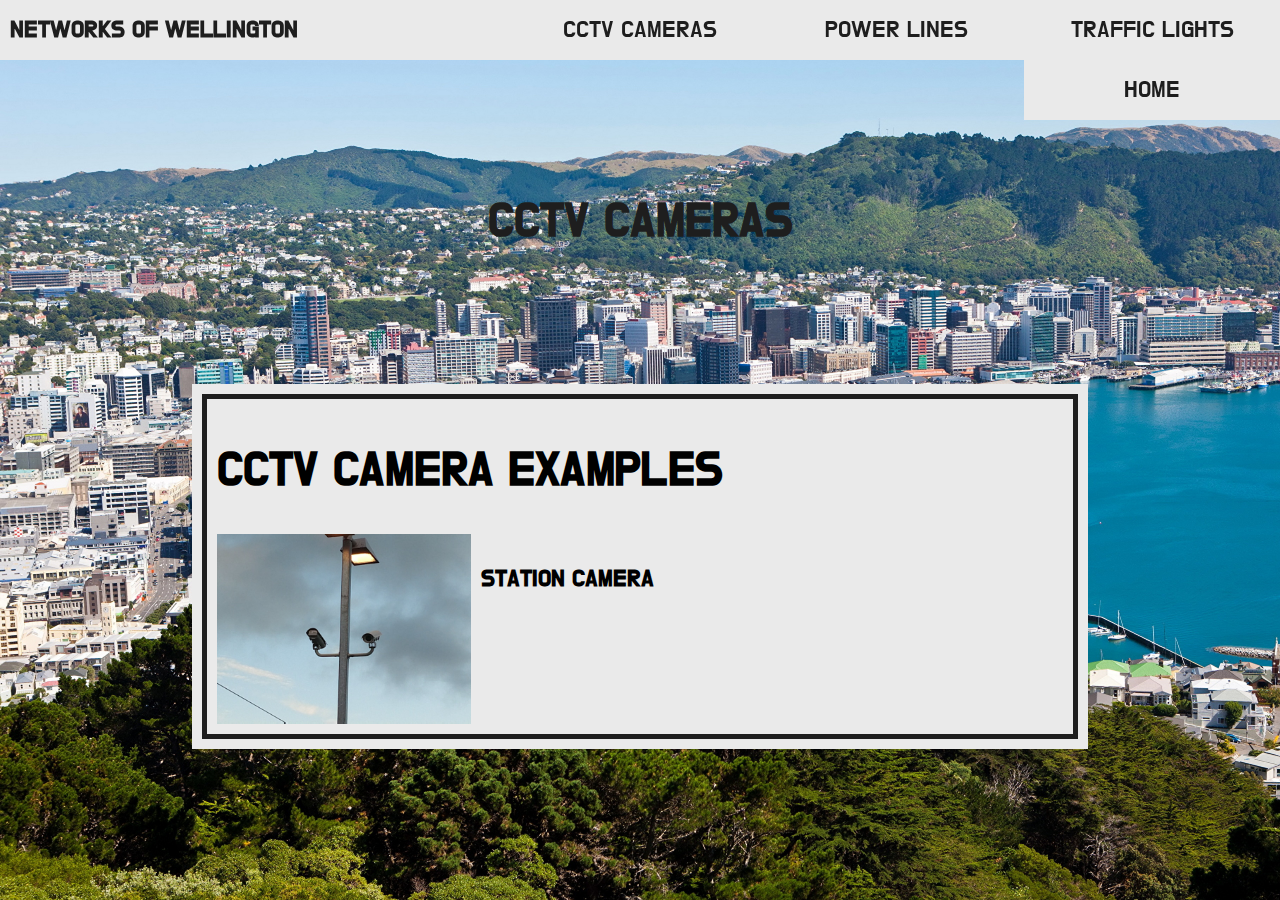
==== cctvcameras.html @ 7ab0795e "I pressed git add ." ====
<!DOCTYPE HTML>

<html>

<head>
	<meta http-equiv="Content-Type" content="text/html; charset=UTF-8" />
	<title>Wellington Networks</title>
	<link rel="stylesheet" type="text/css" href="css/style.css">
	<link href='https://fonts.googleapis.com/css?family=Do Hyeon' rel="stylesheet">
</head>

<body>
	<header>
		<nav>
			<h2>NETWORKS OF WELLINGTON</h2>
			<a href="trafficlights.html">TRAFFIC LIGHTS</a>
			<a href="powerlines.html">POWER LINES</a>
			<a href="cctvcameras.html">CCTV CAMERAS</a>
			<a href="index.html">HOME</a>
		</nav>
	</header>

	<br>
	<br>


	<div class="IntroCCTV">
		<h1>CCTV CAMERAS</h1>
	</div>
				<div class="containercctv">
					<div class="article">
						<h1>CCTV CAMERA EXAMPLES</h1>
						<div class="g-row">
							<div class="g-30">
							<!-- image taken at 23rd July, 7:57am 2019 -->
								<img src='img/Camera1.jpg' height=100%> 
							</div>
							<div class="g-70 padded">
									<h2>STATION CAMERA</h2>
									<p></p>
							</div>
						</div>
					</div>
				</div>


 </body>

</html>
---- css/style.css ----
*{
	box-sizing: border-box;
	/* This makes the widths of elements more consistent
		Full details here https://css-tricks.com/box-sizing/ */
}

body{
	margin: 0px; /* Often browsers have a 5px margin by deafult*/
	font-family: Do Hyeon;
	background-image: url('../img/Wellington.jpg');
	background-repeat: no-repeat;
	background-attachment: fixed;
	background-size: cover;
}

.bodyCCTV{
	font-family: Do Hyeon;
	background-image: url('../img/CCTVCameraBackground.jpg');
	background-repeat: no-repeat;
	background-attachment: fixed;
	background-size: cover;
}

article{
	margin-top: 100px;
}

.Intro{
	text-align: center;
	padding: 100px 0px;
	color: #eaeaea;
}

.IntroCCTV{
	text-align: center;
	padding: 100px 0px;
	color: #1e1e1e;
}

.section{
	width: 100%;
	overflow: hidden;
	background-image: url('../img/CCTVBackground.jpg');
	background-repeat: no-repeat;
	background-attachment: fixed;
	background-size: cover;
	height: 500px;
}
.section2{
	width: 100%;
	overflow: hidden;
	background-image: url('../img/PowerLines.jpg');
	background-repeat: no-repeat;
	background-attachment: fixed;
	height: 500px;
}

.section3{
	width: 100%;
	overflow: hidden;
	background-image: url('../img/trafficlight.jpg');
	background-repeat: no-repeat;
	background-attachment: fixed;
	height: 500px;
}

.container{
	float: right;
	background-color: #eaeaea;
	width: 50%;
	color: #1e1e1e;
	padding: 10px;
	height: 100%;
}

.container2{
	float: left;
	background-color: #eaeaea;
	width: 50%;
	color: #1e1e1e;
	padding: 10px;
	height: 100%;
}
.containercctv{
	display: center;
	background-color: #eaeaea;
	width: 70%;
	margin: auto;
	padding: 10px;
}

header{
	background-color: #1e1e1e;
	color: #eaeaea;
	padding-top: 10px;
	padding-bottom: 10px;
	text-align: center
}

nav{
	width: 100%;
	height: 60px;
	padding: 0px;
	top: 0px;
	background-color: #eaeaea;
	color: #1e1e1e;
	position: fixed;
}
h1{
	font-size: 300%;
}
nav h2{
	float: left;
	text-align: center;
	margin: 0px;
	line-height: 60px;
	text-decoration: none;
	padding-left: 10px;
	padding-right:10px;
}

nav a{
	float: right;
	display: inline-block;
	background-color: #eaeaea;
	color: #1e1e1e;
	text-align: center;
	line-height: 60px;
	width: 20%;
	height: 100%;
	font-size: 150%;
	text-decoration: none;
	padding: 0px;
}
nav a:hover{
	background-color: #1e1e1e;
	color: #eaeaea;
}

p{
	font-size: 125%;
}

/* Simple grid */
.g-row{
	width: 100%;
	overflow: hidden;
}


.g-row img{
	width: 100%; /*This makes all images in grids to be the size of their cell */
}

.g-50{
	width: 50%;
	float: left;
}

.g-30{
	width: 30%;
	float: left;
}

.g-70{
	width: 70%;
	float: left;
}

.show{
	border: 1px solid blue;
	padding: 2px;
}

.padded{
	padding: 10px 10px;
}

.article{
	display: block;
	border-style: solid;
	border-width: 5px;
	border-color: #1e1e1e;
	padding: 10px;
	height: 100%;
}

.article img{
	display: inline-block;
	float: right;
}


.article2{
	display: block;
	border-style: solid;
	border-width: 5px;
	border-color: #1e1e1e;
	padding: 10px;
	height: 100%;
}

@media(max-width: 768px){
	header #logo
	nav
	nav a
	nav h2
	#container .container,
	p{
		float:none;
		text-align: center;
		width: 100%;
		font-size: 75%;

	}

}
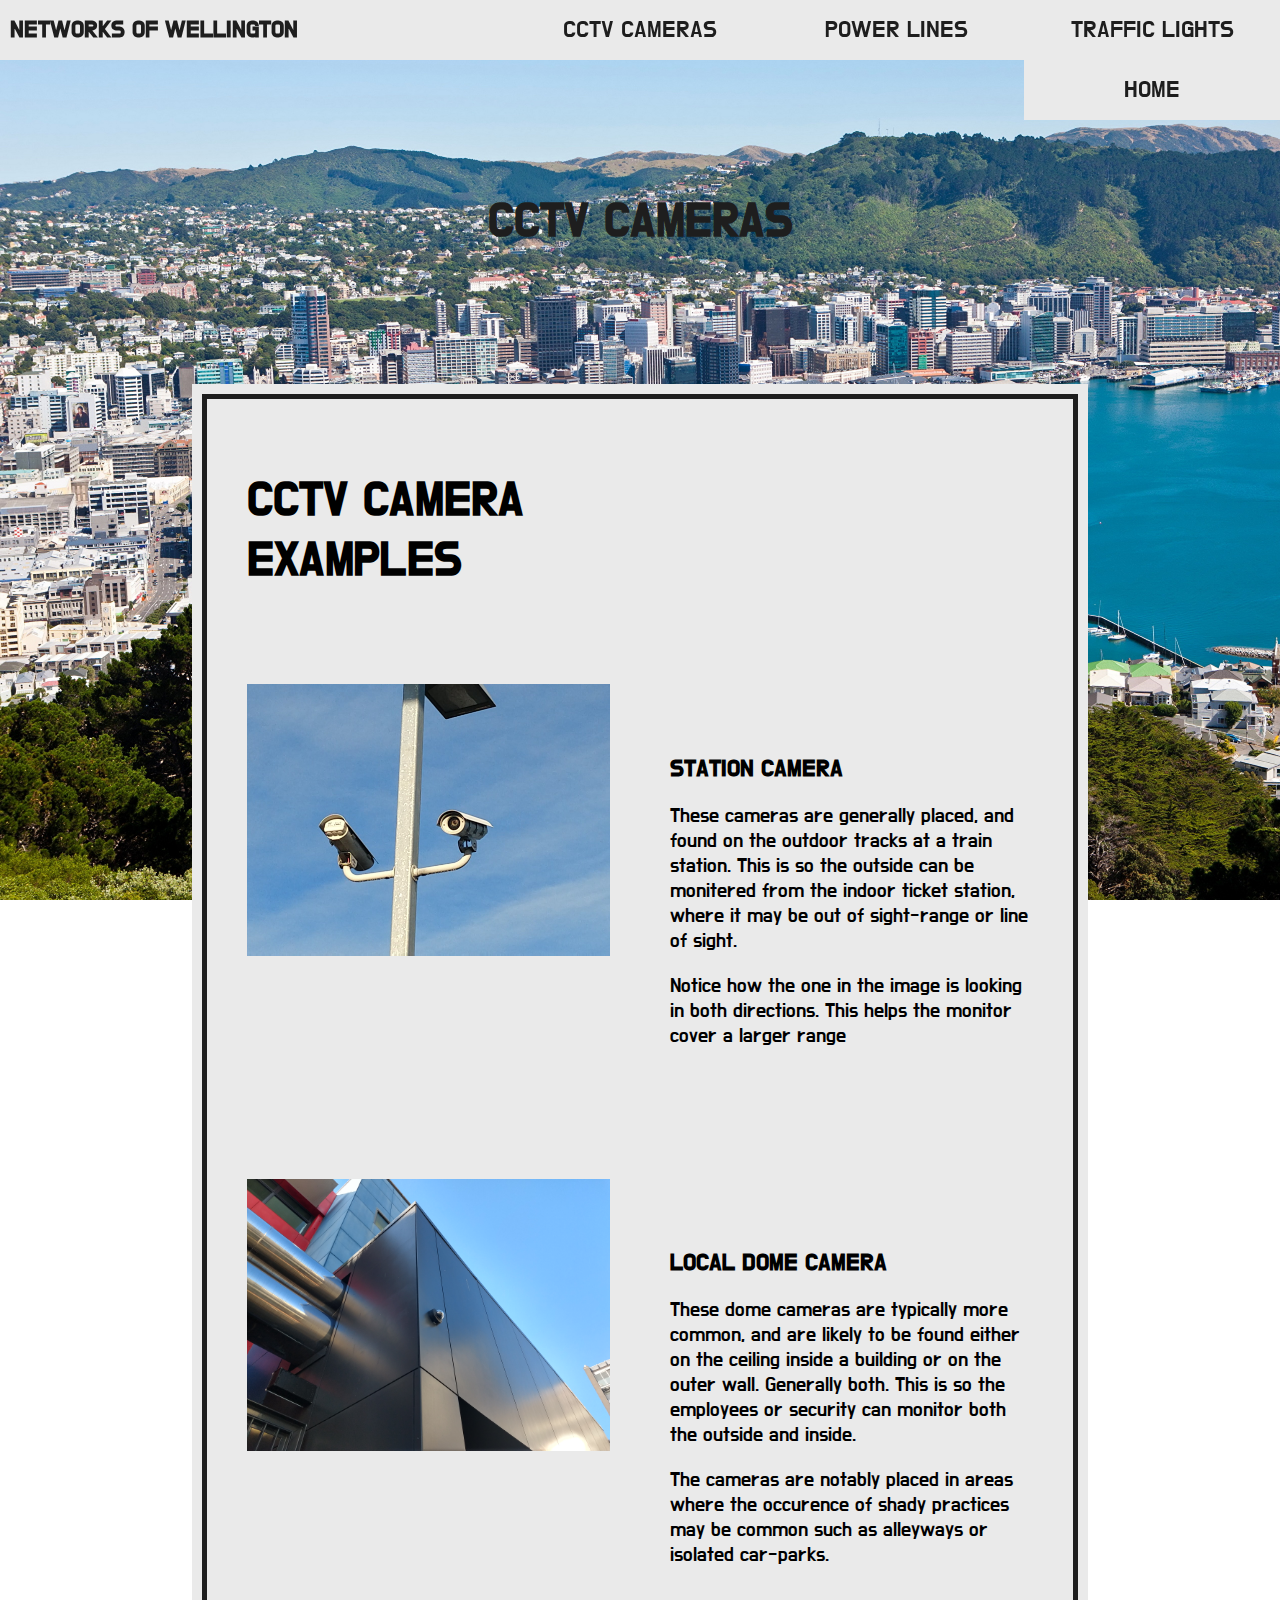
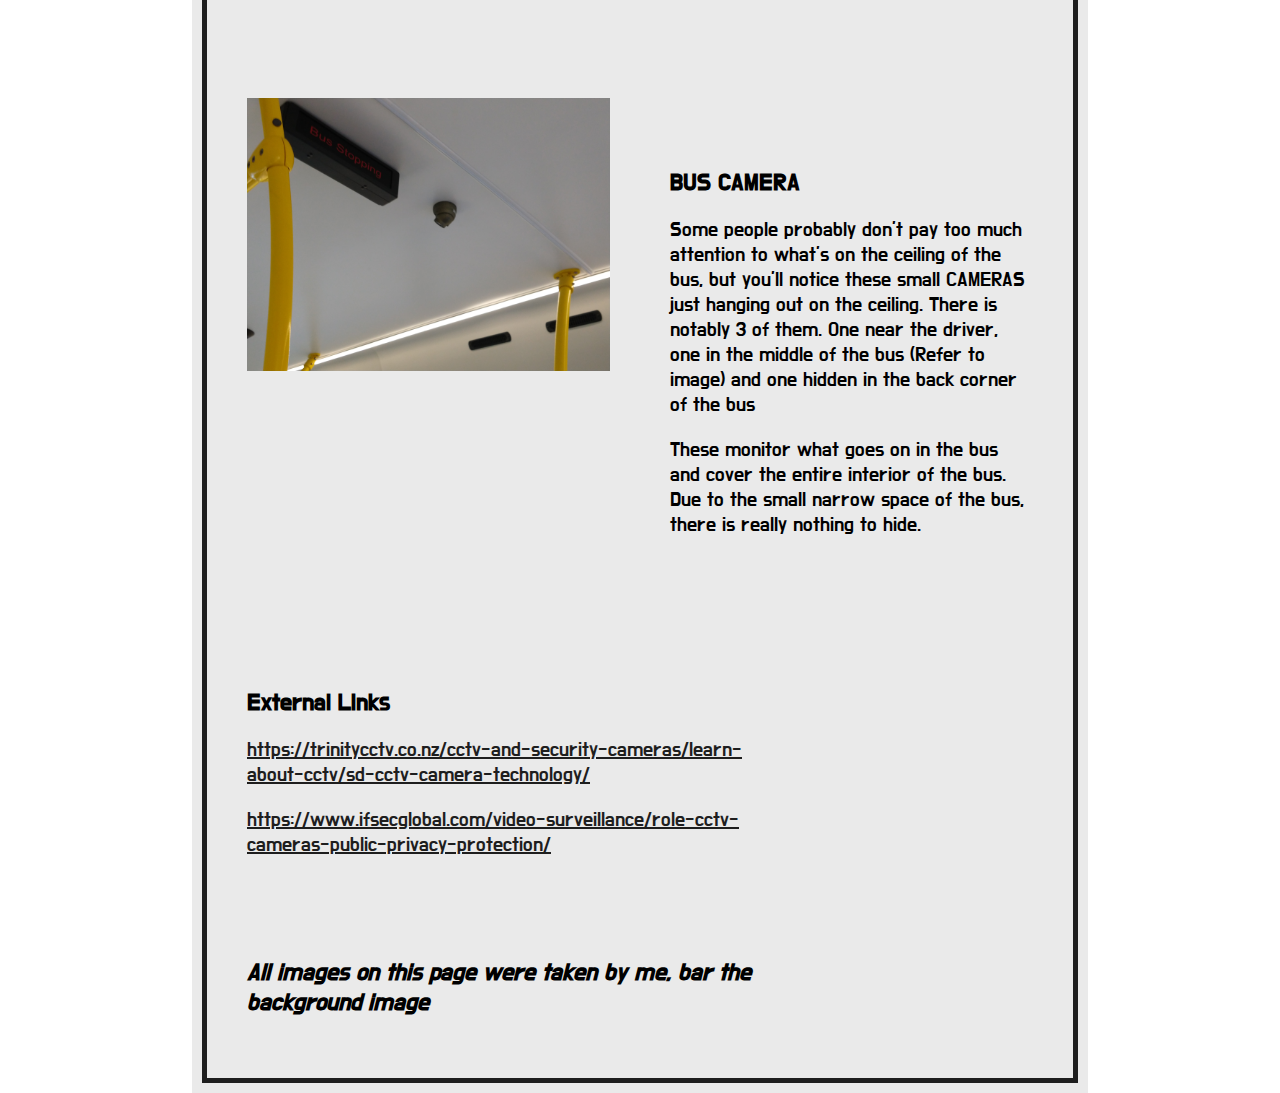
==== commit 62fce86b: "New things were made, final adjustments" ====
--- a/cctvcameras.html
+++ b/cctvcameras.html
@@ -29,19 +29,59 @@
 	</div>
 				<div class="containercctv">
 					<div class="article">
+						<div class="g-50 padded">
 						<h1>CCTV CAMERA EXAMPLES</h1>
+						</div>
 						<div class="g-row">
-							<div class="g-30">
-							<!-- image taken at 23rd July, 7:57am 2019 -->
-								<img src='img/Camera1.jpg' height=100%> 
+							<div class="g-50 padded">
+								<img src='img/Camera1.jpg' height=100%>
 							</div>
-							<div class="g-70 padded">
+							<div class="g-50 padding">
 									<h2>STATION CAMERA</h2>
-									<p></p>
+									<p>These cameras are generally placed, and found on the outdoor tracks at a train station. This is
+									so the outside can be monitered from the indoor ticket station, where it may be out of sight-range or line
+								 of sight.</p>
+								 	<p>Notice how the one in the image is looking in both directions. This helps the monitor cover a larger range</p>
 							</div>
 						</div>
+						<div class="g-row">
+							<div class="g-50 padded">
+								<img src='img/Camera2.jpg' height=100%>
+							</div>
+							<div class="g-50 padding">
+									<h2>LOCAL DOME CAMERA</h2>
+									<p>These dome cameras are typically more common, and are likely to be found either on the ceiling inside a building
+									or on the outer wall. Generally both. This is so the employees or security can monitor both the outside and inside.</p>
+									<p>The cameras are notably placed in areas where the occurence of shady practices may be common such as alleyways or
+										isolated car-parks.</p>
+							</div>
+						</div>
+						<div class="g-row">
+							<div class="g-50 padded">
+								<img src='img/Camera3.jpg' height=100%>
+							</div>
+							<div class="g-50 padding">
+									<h2>BUS CAMERA</h2>
+									<p>Some people probably don't pay too much attention to what's on the ceiling of the bus, but you'll notice these small CAMERAS
+									just hanging out on the ceiling. There is notably 3 of them. One near the driver, one in the middle of the bus (Refer to image) and
+									one hidden in the back corner of the bus</p>
+									<p>These monitor what goes on in the bus and cover the entire interior of the bus. Due to the small narrow space of the bus, there is really
+										nothing to hide.</p>
+							</div>
+						</div>
+						<div class="g-row">
+							<div class="g-70 padded">
+								<h2> External Links </h2>
+								<p><a href="https://trinitycctv.co.nz/cctv-and-security-cameras/learn-about-cctv/sd-cctv-camera-technology/" target="_blank">
+								https://trinitycctv.co.nz/cctv-and-security-cameras/learn-about-cctv/sd-cctv-camera-technology/</a><p>
+								<p><a href="https://www.ifsecglobal.com/video-surveillance/role-cctv-cameras-public-privacy-protection/" target="_blank">
+									https://www.ifsecglobal.com/video-surveillance/role-cctv-cameras-public-privacy-protection/</a><p>
+					</div>
+						<div class="g-70 padded">
+							<h2><i>All images on this page were taken by me, bar the background image</i></h2>
 					</div>
 				</div>
+			</div>
 
 
  </body>
--- a/css/style.css
+++ b/css/style.css
@@ -140,7 +140,9 @@
 p{
 	font-size: 125%;
 }
-
+p a{
+	color: #1e1e1e;
+ }
 /* Simple grid */
 .g-row{
 	width: 100%;
@@ -173,7 +175,11 @@
 }
 
 .padded{
-	padding: 10px 10px;
+	padding: 30px 30px;
+}
+
+.padding{
+	padding: 80px 30px;
 }
 
 .article{
@@ -214,4 +220,4 @@
 
 	}
 
-}+}
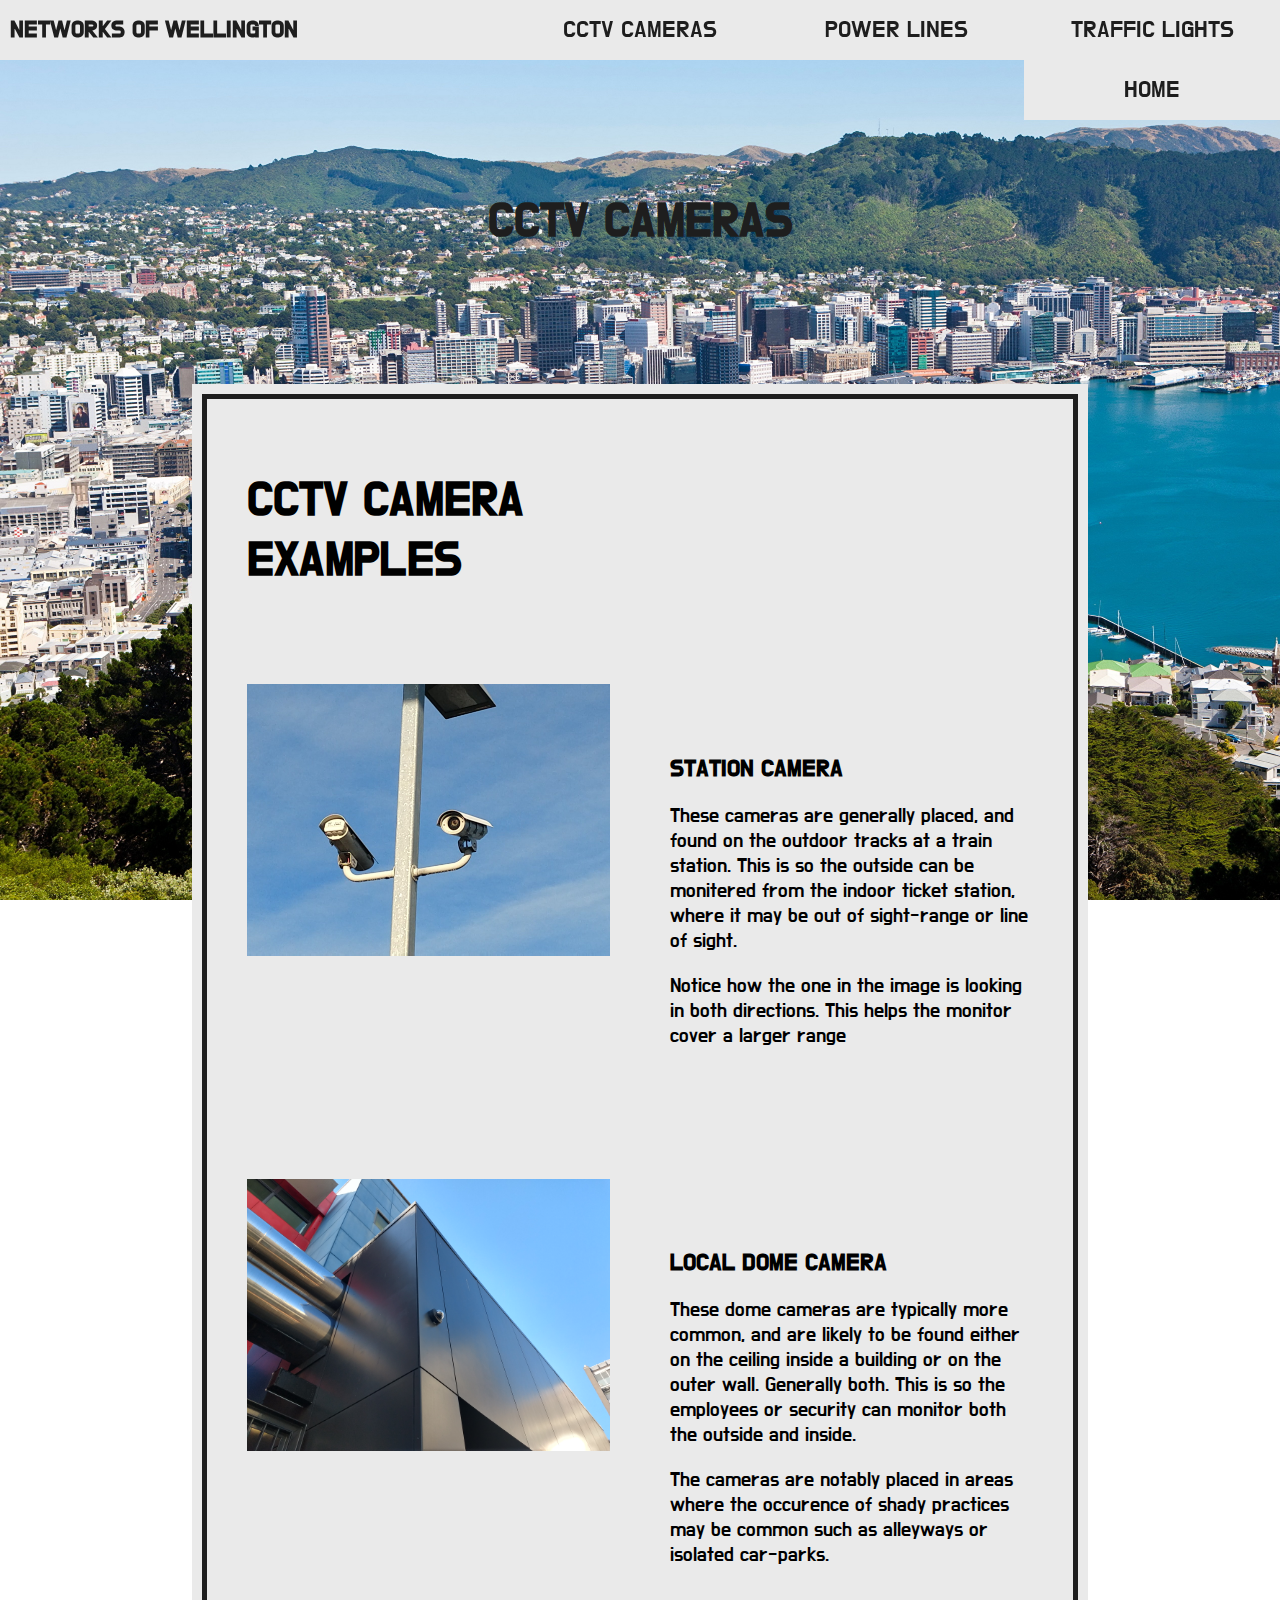
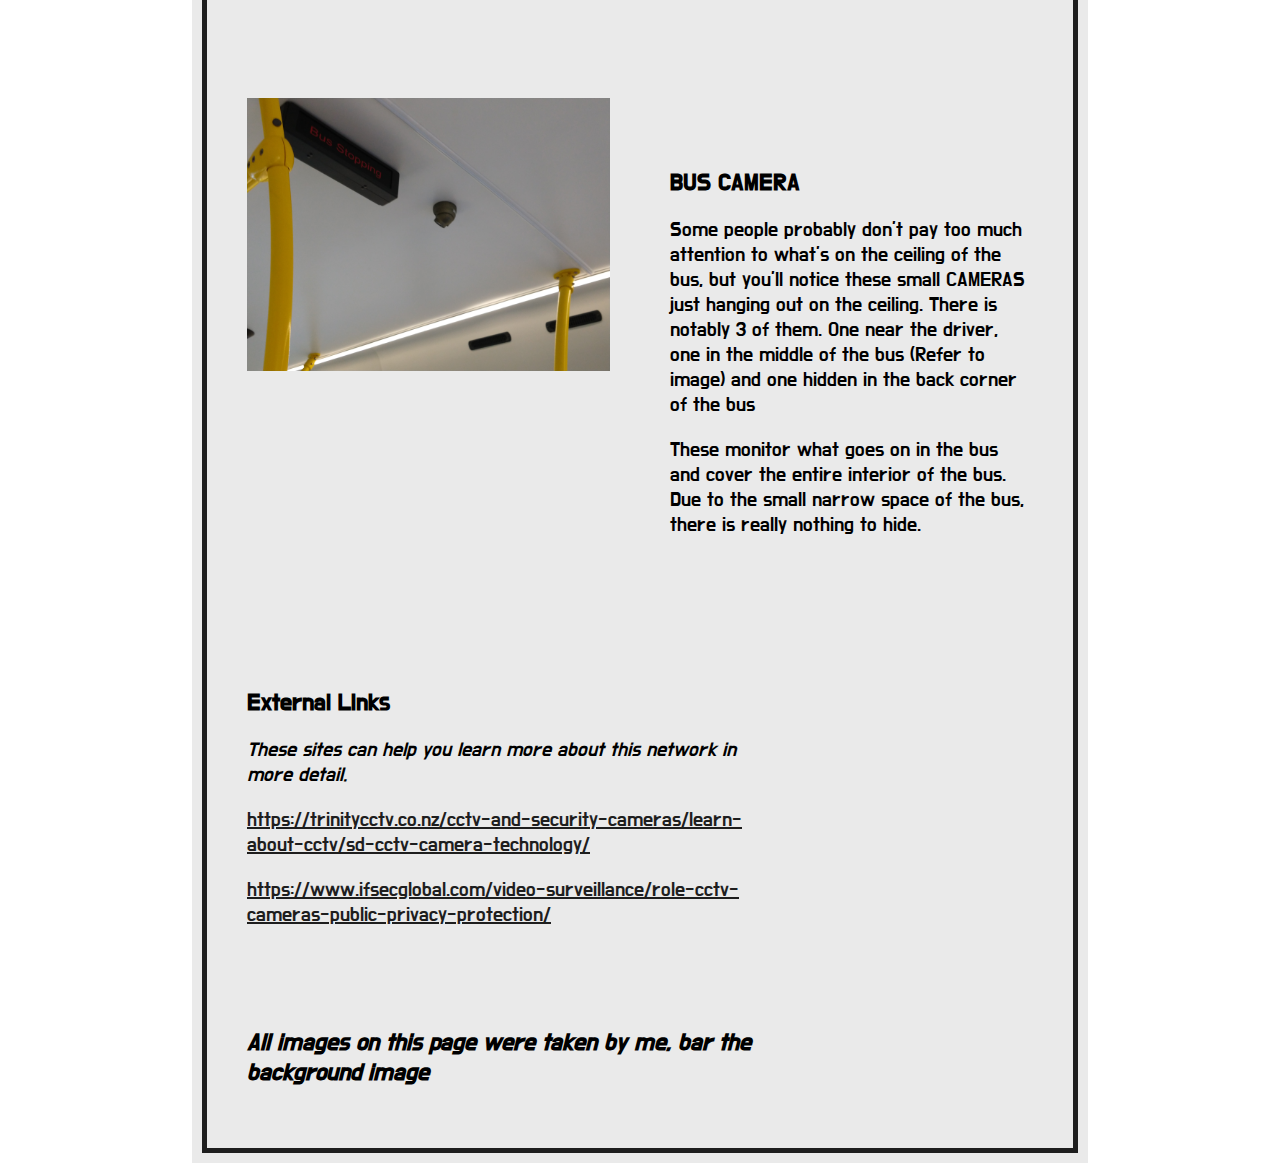
==== commit 9f8cc88a: "One more thing added" ====
--- a/cctvcameras.html
+++ b/cctvcameras.html
@@ -72,6 +72,7 @@
 						<div class="g-row">
 							<div class="g-70 padded">
 								<h2> External Links </h2>
+								<p><i>These sites can help you learn more about this network in more detail.</i></p>
 								<p><a href="https://trinitycctv.co.nz/cctv-and-security-cameras/learn-about-cctv/sd-cctv-camera-technology/" target="_blank">
 								https://trinitycctv.co.nz/cctv-and-security-cameras/learn-about-cctv/sd-cctv-camera-technology/</a><p>
 								<p><a href="https://www.ifsecglobal.com/video-surveillance/role-cctv-cameras-public-privacy-protection/" target="_blank">
